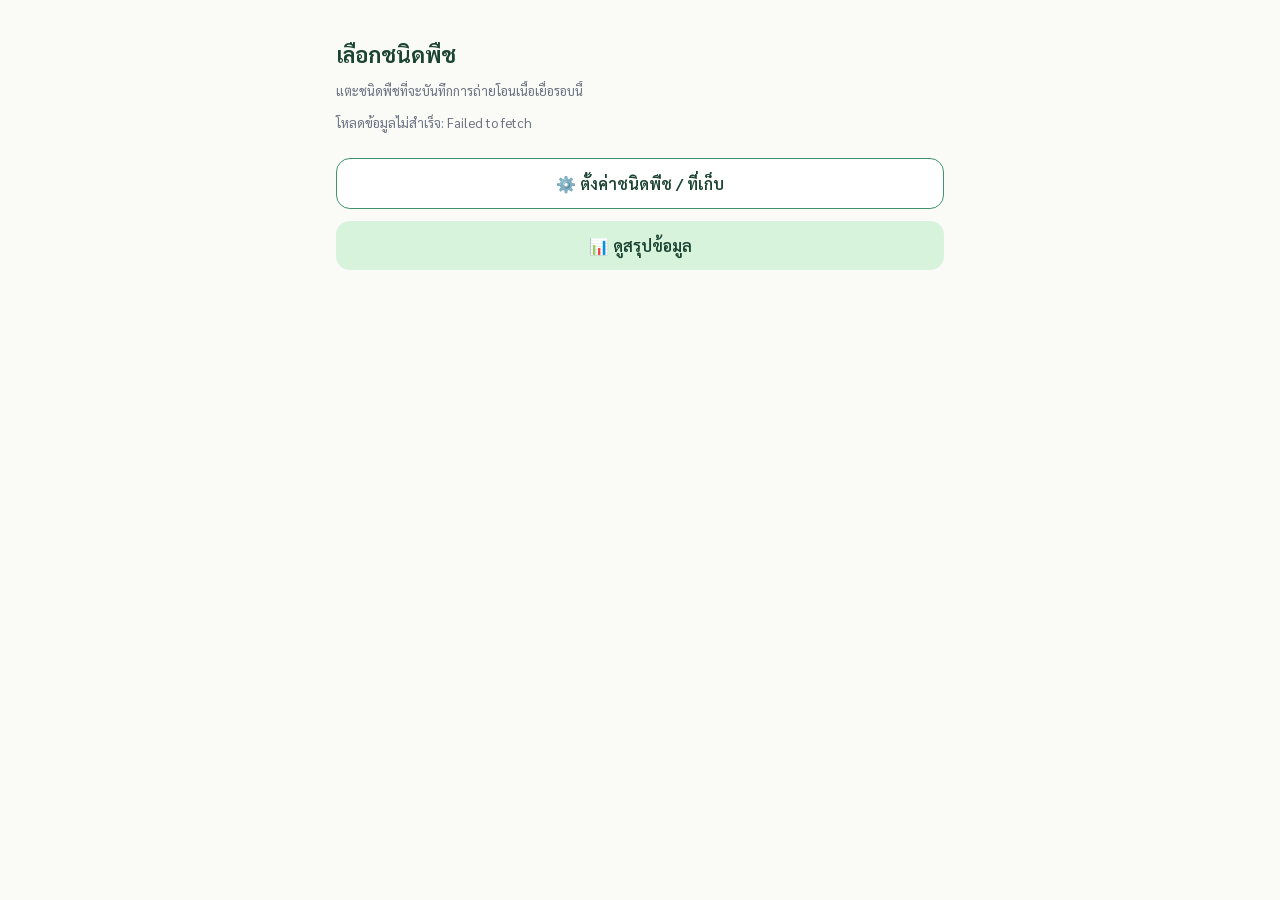
==== liff-app/index.html @ 2596b953 "Move project files from nested subfolder to repo root Co-Authored-By: Claude Sonnet 4.6 <noreply@ant" ====
<!DOCTYPE html>
<html lang="th">
<head>
<meta charset="UTF-8" />
<meta name="viewport" content="width=device-width, initial-scale=1, maximum-scale=1" />
<title>บันทึกถ่ายโอนเนื้อเยื่อ</title>
<link rel="preconnect" href="https://fonts.googleapis.com">
<link href="https://fonts.googleapis.com/css2?family=Sarabun:wght@400;600;700&display=swap" rel="stylesheet">
<link rel="stylesheet" href="../shared/style.css" />
<script src="https://static.line-scdn.net/liff/edge/2/sdk.js"></script>
</head>
<body>
<div class="screen">

  <div class="topbar">
    <h1>เลือกชนิดพืช</h1>
  </div>
  <p class="muted">แตะชนิดพืชที่จะบันทึกการถ่ายโอนเนื้อเยื่อรอบนี้</p>

  <div id="plant-list">
    <!-- เติมด้วย JS -->
  </div>

  <div id="empty-state" class="empty-state hidden">
    ยังไม่มีชนิดพืชในระบบ<br>เริ่มจากหน้า "ตั้งค่า" เพื่อเพิ่มชนิดพืชชนิดแรกก่อน
  </div>

  <a href="settings.html" class="btn btn-outline btn-block" style="margin-top: 24px;">⚙️ ตั้งค่าชนิดพืช / ที่เก็บ</a>
  <a href="../dashboard/index.html" class="btn btn-secondary btn-block">📊 ดูสรุปข้อมูล</a>

</div>

<script src="js/api.js"></script>
<script>
async function loadPlants() {
  const list = document.getElementById("plant-list");
  const empty = document.getElementById("empty-state");
  list.innerHTML = '<p class="muted">กำลังโหลด...</p>';
  try {
    const plants = await TissueApp.call("listPlantsWithCount");
    list.innerHTML = "";
    if (!plants || plants.length === 0) {
      empty.classList.remove("hidden");
      return;
    }
    plants.forEach(p => {
      const card = document.createElement("div");
      card.className = "card card-tap";
      card.innerHTML = `
        <div>
          <div class="plant-name">${p.plant_name}</div>
          <div class="plant-count">ขวดที่ติดตามอยู่: ${p.active_count} ขวด</div>
        </div>
        <div class="chevron">›</div>
      `;
      card.addEventListener("click", () => {
        window.location.href = "record.html?plant_id=" + encodeURIComponent(p.plant_id);
      });
      list.appendChild(card);
    });
  } catch (err) {
    list.innerHTML = `<p class="muted">โหลดข้อมูลไม่สำเร็จ: ${err.message}</p>`;
  }
}

(async () => {
  await TissueApp.init();
  loadPlants();
})();
</script>
</body>
</html>
---- shared/style.css ----
/* ===================================================================
   shared/style.css
   โทนสี/ฟอนต์/คอมโพเนนต์กลาง — ดูที่มาของค่าใน CLAUDE.md
   ห้ามแก้สีตรงนี้แบบจุดเดียว ให้แก้ที่ CLAUDE.md ก่อนแล้วค่อยย้อนมาที่นี่
   =================================================================== */

:root {
  /* สี */
  --forest: #1B4332;
  --leaf: #40916C;
  --leaf-light: #74C69D;
  --mint: #D8F3DC;
  --bg: #FAFAF7;
  --surface: #FFFFFF;
  --text: #1B1E1C;
  --text-muted: #6B7280;
  --border: #D9DDD9;
  --alert: #B65C1F;
  --alert-bg: #F6E8DD;

  /* ระยะห่าง */
  --space-1: 4px;
  --space-2: 8px;
  --space-3: 12px;
  --space-4: 16px;
  --space-5: 24px;
  --space-6: 32px;

  /* รูปทรง */
  --radius-sm: 8px;
  --radius-md: 14px;
  --radius-lg: 20px;
  --shadow-card: 0 1px 2px rgba(27, 67, 50, 0.06), 0 2px 8px rgba(27, 67, 50, 0.06);
}

* { box-sizing: border-box; }

html, body {
  margin: 0;
  padding: 0;
  background: var(--bg);
  color: var(--text);
  font-family: 'Sarabun', sans-serif;
  font-size: 16px;
  -webkit-text-size-adjust: 100%;
}

body {
  padding-bottom: env(safe-area-inset-bottom, 0);
}

h1, h2, h3 {
  font-weight: 700;
  color: var(--forest);
  margin: 0 0 var(--space-3) 0;
  line-height: 1.3;
}

h1 { font-size: 22px; }
h2 { font-size: 18px; }
h3 { font-size: 15px; font-weight: 600; color: var(--text); }

p { line-height: 1.6; margin: 0 0 var(--space-3) 0; }

.muted { color: var(--text-muted); font-size: 13px; }

/* ---------- เลย์เอาต์หลัก ---------- */
.screen {
  max-width: 480px;
  margin: 0 auto;
  min-height: 100vh;
  padding: var(--space-4) var(--space-4) calc(var(--space-6) * 2);
}

.topbar {
  display: flex;
  align-items: center;
  gap: var(--space-2);
  padding: var(--space-4) 0 var(--space-3) 0;
  position: sticky;
  top: 0;
  background: var(--bg);
  z-index: 5;
}

.topbar .back-btn {
  width: 36px;
  height: 36px;
  border-radius: 50%;
  border: 1px solid var(--border);
  background: var(--surface);
  display: flex;
  align-items: center;
  justify-content: center;
  color: var(--forest);
  font-size: 18px;
  text-decoration: none;
  flex-shrink: 0;
}

.topbar h1 { margin: 0; }

/* ---------- ปุ่ม ---------- */
.btn {
  display: flex;
  align-items: center;
  justify-content: center;
  gap: var(--space-2);
  width: 100%;
  border: none;
  border-radius: var(--radius-md);
  padding: 14px 18px;
  font-family: inherit;
  font-size: 16px;
  font-weight: 600;
  cursor: pointer;
  text-decoration: none;
  -webkit-tap-highlight-color: transparent;
  transition: transform 0.05s ease, opacity 0.15s ease;
}
.btn:active { transform: scale(0.98); }

.btn-primary { background: var(--forest); color: #fff; }
.btn-secondary { background: var(--mint); color: var(--forest); }
.btn-outline { background: var(--surface); color: var(--forest); border: 1.5px solid var(--leaf); }
.btn-ghost { background: transparent; color: var(--text-muted); font-weight: 400; }
.btn-block { margin-bottom: var(--space-3); }
.btn:disabled { opacity: 0.45; cursor: not-allowed; }

/* ---------- การ์ด ---------- */
.card {
  background: var(--surface);
  border: 1px solid var(--border);
  border-radius: var(--radius-md);
  padding: var(--space-4);
  margin-bottom: var(--space-3);
  box-shadow: var(--shadow-card);
}

.card-tap {
  display: flex;
  align-items: center;
  justify-content: space-between;
  gap: var(--space-3);
  cursor: pointer;
}
.card-tap:active { background: var(--mint); }

.card-tap .plant-name { font-weight: 600; font-size: 16px; color: var(--text); }
.card-tap .plant-count { font-size: 13px; color: var(--text-muted); margin-top: 2px; }
.card-tap .chevron { color: var(--leaf); font-size: 20px; flex-shrink: 0; }

/* ---------- ฟอร์ม ---------- */
.field { margin-bottom: var(--space-5); }
.field label {
  display: block;
  font-size: 13px;
  font-weight: 600;
  color: var(--text-muted);
  margin-bottom: var(--space-2);
}
.field input[type="text"],
.field input[type="number"],
.field select,
.field textarea {
  width: 100%;
  font-family: inherit;
  font-size: 16px;
  padding: 12px 14px;
  border: 1.5px solid var(--border);
  border-radius: var(--radius-sm);
  background: var(--surface);
  color: var(--text);
}
.field input:focus,
.field select:focus,
.field textarea:focus {
  outline: none;
  border-color: var(--leaf);
}

/* ---------- ตัวเลือกแบบปุ่มกริด (ชั้น/ช่อง) ---------- */
.chip-grid {
  display: grid;
  grid-template-columns: repeat(4, 1fr);
  gap: var(--space-2);
}
.chip {
  text-align: center;
  padding: 10px 4px;
  border: 1.5px solid var(--border);
  border-radius: var(--radius-sm);
  background: var(--surface);
  font-weight: 600;
  font-size: 15px;
  cursor: pointer;
  user-select: none;
}
.chip.active { background: var(--forest); border-color: var(--forest); color: #fff; }
.chip.add-new { color: var(--leaf); border-style: dashed; }

/* ---------- Stepper ระยะการเจริญเติบโต (signature element) ---------- */
.stage-stepper {
  display: flex;
  align-items: center;
  margin: var(--space-3) 0;
}
.stage-step {
  flex: 1;
  text-align: center;
  font-size: 12px;
  color: var(--text-muted);
  position: relative;
}
.stage-step .dot {
  width: 14px;
  height: 14px;
  border-radius: 50%;
  background: var(--border);
  margin: 0 auto var(--space-1);
}
.stage-step.done .dot { background: var(--leaf-light); }
.stage-step.current .dot {
  background: var(--forest);
  box-shadow: 0 0 0 4px var(--mint);
}
.stage-step.current { color: var(--forest); font-weight: 600; }
.stage-line {
  position: absolute;
  top: 6px;
  height: 2px;
  background: var(--border);
  left: -50%;
  right: 50%;
  z-index: -1;
}
.stage-step.done .stage-line, .stage-step.current .stage-line { background: var(--leaf-light); }
.stage-step:first-child .stage-line { display: none; }

/* ---------- แถบแจ้งผล ---------- */
.banner {
  border-radius: var(--radius-md);
  padding: var(--space-4);
  margin-bottom: var(--space-4);
}
.banner-success { background: var(--mint); color: var(--forest); }
.banner-alert { background: var(--alert-bg); color: var(--alert); }
.banner-success .big { font-weight: 700; font-size: 17px; margin-bottom: var(--space-1); }
.banner-success .detail { font-size: 14px; line-height: 1.6; }

/* ---------- แท็บ (หน้าตั้งค่า) ---------- */
.tabs {
  display: flex;
  gap: var(--space-2);
  margin-bottom: var(--space-4);
  border-bottom: 1px solid var(--border);
}
.tab {
  flex: 1;
  text-align: center;
  padding: var(--space-3) 0;
  font-weight: 600;
  font-size: 14px;
  color: var(--text-muted);
  cursor: pointer;
  border-bottom: 3px solid transparent;
}
.tab.active { color: var(--forest); border-bottom-color: var(--forest); }
.tab-panel { display: none; }
.tab-panel.active { display: block; }

/* ---------- รายการสรุป (dashboard) ---------- */
.stat-row {
  display: grid;
  grid-template-columns: repeat(3, 1fr);
  gap: var(--space-2);
  margin-bottom: var(--space-4);
}
.stat-box {
  background: var(--surface);
  border: 1px solid var(--border);
  border-radius: var(--radius-md);
  padding: var(--space-3);
  text-align: center;
}
.stat-box .num { font-size: 24px; font-weight: 700; color: var(--forest); }
.stat-box .label { font-size: 12px; color: var(--text-muted); margin-top: 2px; }

.due-item {
  display: flex;
  justify-content: space-between;
  align-items: center;
  padding: var(--space-3) 0;
  border-bottom: 1px solid var(--border);
}
.due-item:last-child { border-bottom: none; }
.due-item .name { font-weight: 600; }
.due-item .loc { font-size: 12px; color: var(--text-muted); }
.due-item .date {
  font-size: 12px;
  font-weight: 700;
  color: var(--alert);
  background: var(--alert-bg);
  padding: 4px 10px;
  border-radius: 999px;
  white-space: nowrap;
}

.storage-grid {
  display: grid;
  grid-template-columns: repeat(3, 1fr);
  gap: var(--space-2);
  text-align: center;
}
.storage-cell {
  background: var(--mint);
  border-radius: var(--radius-sm);
  padding: var(--space-3) 2px;
}
.storage-cell .n { font-size: 18px; font-weight: 700; color: var(--forest); }
.storage-cell .loc { font-size: 11px; color: var(--text-muted); }
.storage-cell.empty { background: var(--surface); border: 1px dashed var(--border); }

/* ---------- ยูทิลิตี้ ---------- */
.hidden { display: none !important; }
.empty-state {
  text-align: center;
  color: var(--text-muted);
  padding: var(--space-6) var(--space-4);
}

/* ---------- จอใหญ่ขึ้น (จาก mobile-first ขยับขึ้น) ---------- */
@media (min-width: 720px) {
  .screen { max-width: 640px; padding-top: var(--space-5); }
  .dashboard-grid {
    display: grid;
    grid-template-columns: 1fr 1fr;
    gap: var(--space-4);
    align-items: start;
  }
}
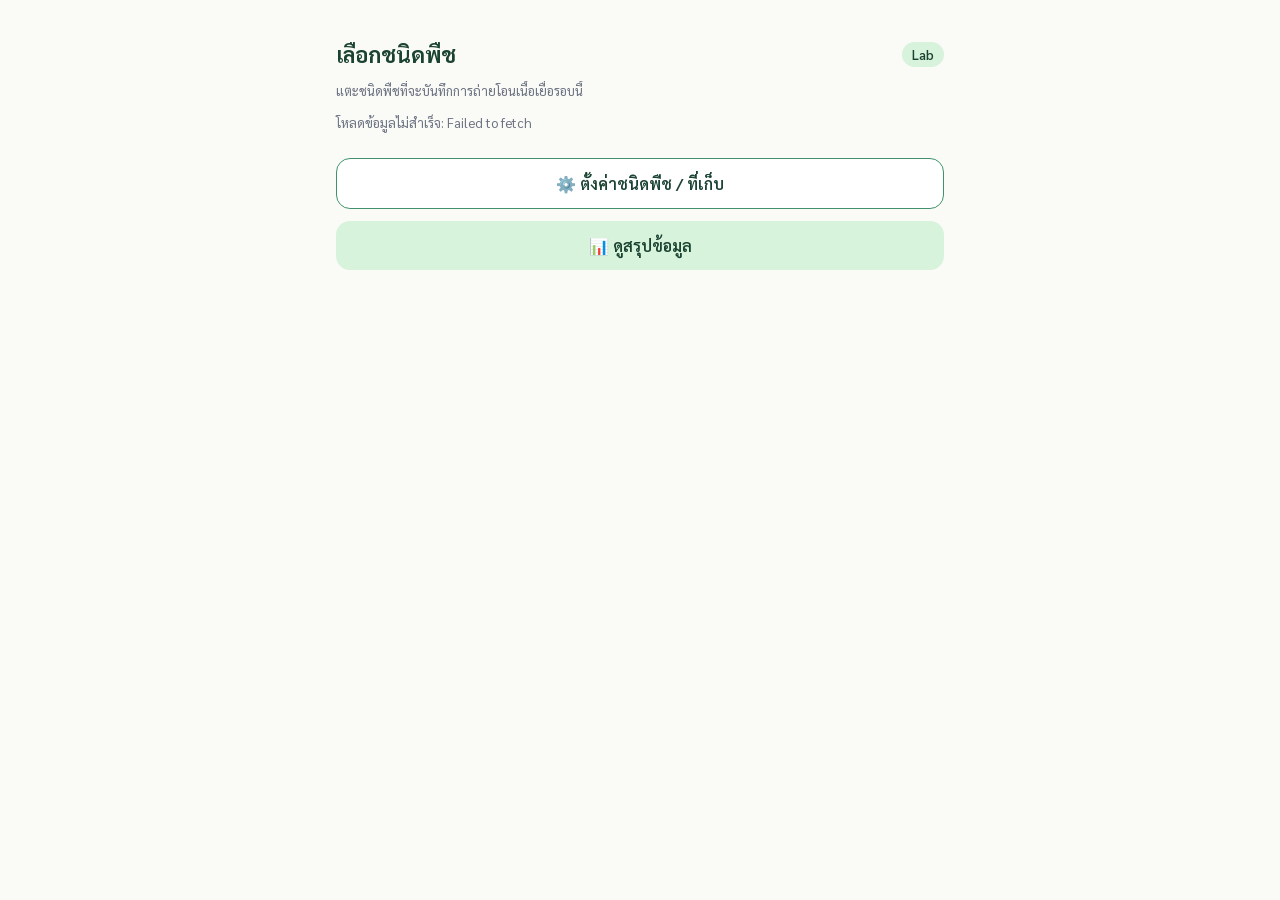
==== commit 795f82ab: "Add Admin/User roles and full data isolation across 3 labs (KA/NJ/CC) Each LINE user now belongs to " ====
--- a/liff-app/index.html
+++ b/liff-app/index.html
@@ -14,6 +14,7 @@
 
   <div class="topbar">
     <h1>เลือกชนิดพืช</h1>
+    <span class="lab-badge hidden" id="lab-badge"></span>
   </div>
   <p class="muted">แตะชนิดพืชที่จะบันทึกการถ่ายโอนเนื้อเยื่อรอบนี้</p>
 
@@ -49,7 +50,7 @@
       card.innerHTML = `
         <div>
           <div class="plant-name">${p.plant_name}</div>
-          <div class="plant-count">ขวดที่ติดตามอยู่: ${p.active_count} ขวด</div>
+          <div class="plant-count">ล็อตที่ติดตามอยู่: ${p.active_count} ล็อต</div>
         </div>
         <div class="chevron">›</div>
       `;
@@ -63,8 +64,15 @@
   }
 }
 
+function showLabBadge() {
+  const badge = document.getElementById("lab-badge");
+  badge.textContent = TissueApp.isAdmin() ? "ทุก Lab" : "Lab " + TissueApp.myLab;
+  badge.classList.remove("hidden");
+}
+
 (async () => {
   await TissueApp.init();
+  showLabBadge();
   loadPlants();
 })();
 </script>
--- a/shared/style.css
+++ b/shared/style.css
@@ -100,6 +100,17 @@
 
 .topbar h1 { margin: 0; }
 
+.lab-badge {
+  margin-left: auto;
+  flex-shrink: 0;
+  background: var(--mint);
+  color: var(--forest);
+  font-size: 13px;
+  font-weight: 600;
+  padding: 4px 10px;
+  border-radius: var(--radius-lg);
+}
+
 /* ---------- ปุ่ม ---------- */
 .btn {
   display: flex;
@@ -145,6 +156,7 @@
   cursor: pointer;
 }
 .card-tap:active { background: var(--mint); }
+.card-tap.active { background: var(--mint); border-color: var(--leaf); }
 
 .card-tap .plant-name { font-weight: 600; font-size: 16px; color: var(--text); }
 .card-tap .plant-count { font-size: 13px; color: var(--text-muted); margin-top: 2px; }
@@ -199,6 +211,31 @@
 .chip.active { background: var(--forest); border-color: var(--forest); color: #fff; }
 .chip.add-new { color: var(--leaf); border-style: dashed; }
 
+/* ตัวเลือก 2 ช่อง (เช่น TIB/SS) */
+.chip-grid-2 { grid-template-columns: repeat(2, 1fr); }
+.chip-lg { padding: 16px 8px; font-size: 15px; }
+.chip-lg .sub { display: block; font-size: 11px; font-weight: 400; color: var(--text-muted); margin-top: 2px; }
+.chip-lg.active .sub { color: rgba(255,255,255,0.8); }
+
+/* ปุ่มปิดใช้งานเล็กๆ มุมขวาบนของ chip (ใช้เฉพาะหน้าตั้งค่า) */
+.chip-wrap { position: relative; }
+.chip-remove {
+  position: absolute;
+  top: -7px;
+  right: -7px;
+  width: 20px;
+  height: 20px;
+  border-radius: 50%;
+  background: var(--alert);
+  color: #fff;
+  border: 2px solid var(--bg);
+  font-size: 11px;
+  line-height: 16px;
+  padding: 0;
+  cursor: pointer;
+  font-weight: 700;
+}
+
 /* ---------- Stepper ระยะการเจริญเติบโต (signature element) ---------- */
 .stage-stepper {
   display: flex;
@@ -321,6 +358,40 @@
 .storage-cell .loc { font-size: 11px; color: var(--text-muted); }
 .storage-cell.empty { background: var(--surface); border: 1px dashed var(--border); }
 
+/* หน้าประวัติ */
+.round-badge {
+  display: inline-flex;
+  align-items: center;
+  justify-content: center;
+  min-width: 30px;
+  height: 30px;
+  padding: 0 8px;
+  border-radius: 999px;
+  background: var(--mint);
+  color: var(--forest);
+  font-weight: 700;
+  font-size: 13px;
+  flex-shrink: 0;
+}
+.history-row {
+  display: flex;
+  gap: 12px;
+  align-items: flex-start;
+  padding: var(--space-3) 0;
+  border-bottom: 1px solid var(--border);
+}
+.history-row:last-child { border-bottom: none; }
+.history-row .content { flex: 1; }
+.history-row .top-line { font-weight: 600; display: flex; justify-content: space-between; gap: 8px; flex-wrap: wrap; }
+.history-row .media-tag {
+  font-size: 11px;
+  font-weight: 700;
+  padding: 2px 8px;
+  border-radius: 999px;
+  background: var(--leaf-light);
+  color: #fff;
+}
+
 /* ---------- ยูทิลิตี้ ---------- */
 .hidden { display: none !important; }
 .empty-state {
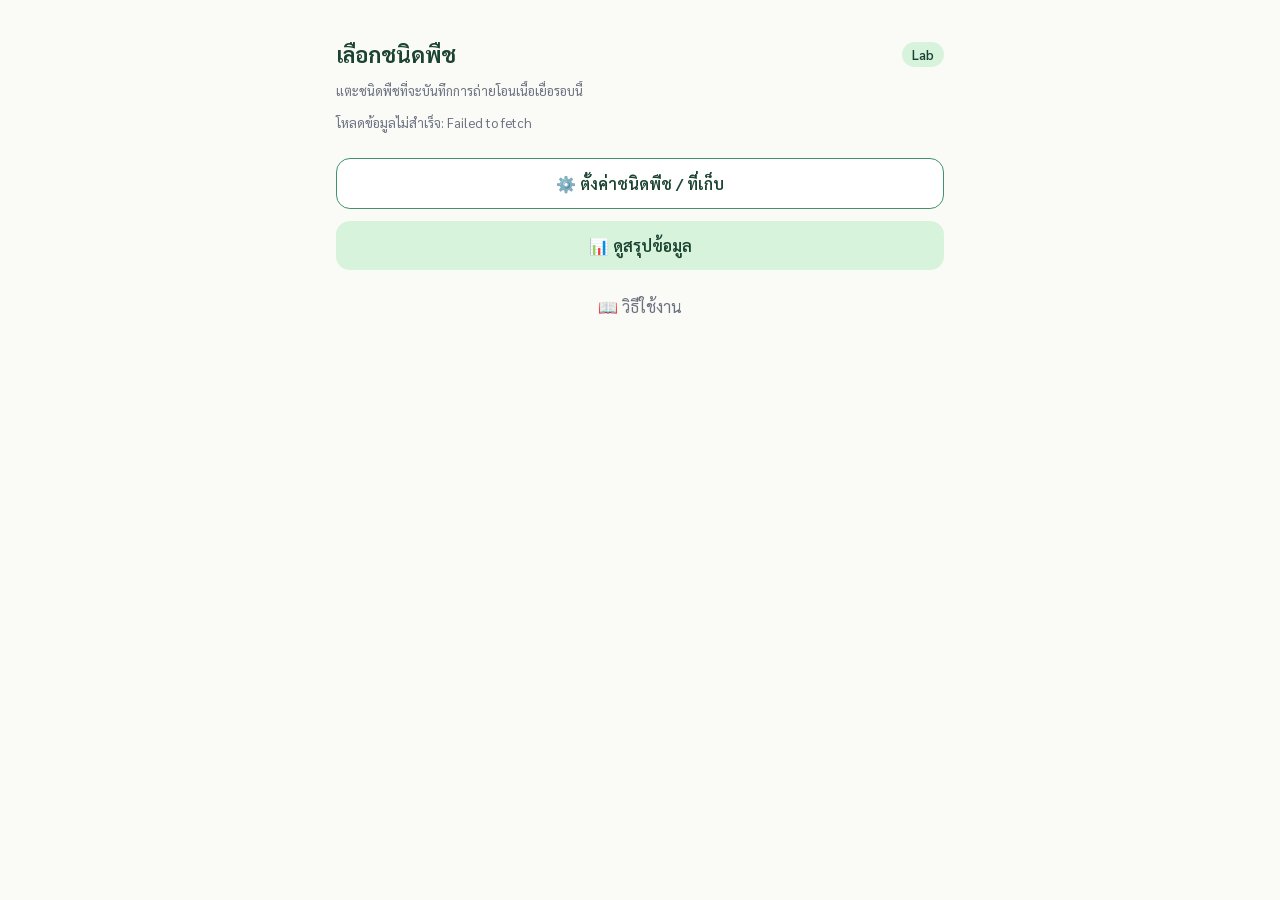
==== commit 162f11c0: "Add admin lab filter on dashboard, lab member roster, help page, and new-user approval gate Admin ca" ====
--- a/liff-app/index.html
+++ b/liff-app/index.html
@@ -28,6 +28,7 @@
 
   <a href="settings.html" class="btn btn-outline btn-block" style="margin-top: 24px;">⚙️ ตั้งค่าชนิดพืช / ที่เก็บ</a>
   <a href="../dashboard/index.html" class="btn btn-secondary btn-block">📊 ดูสรุปข้อมูล</a>
+  <a href="help.html" class="btn btn-ghost btn-block">📖 วิธีใช้งาน</a>
 
 </div>
 
